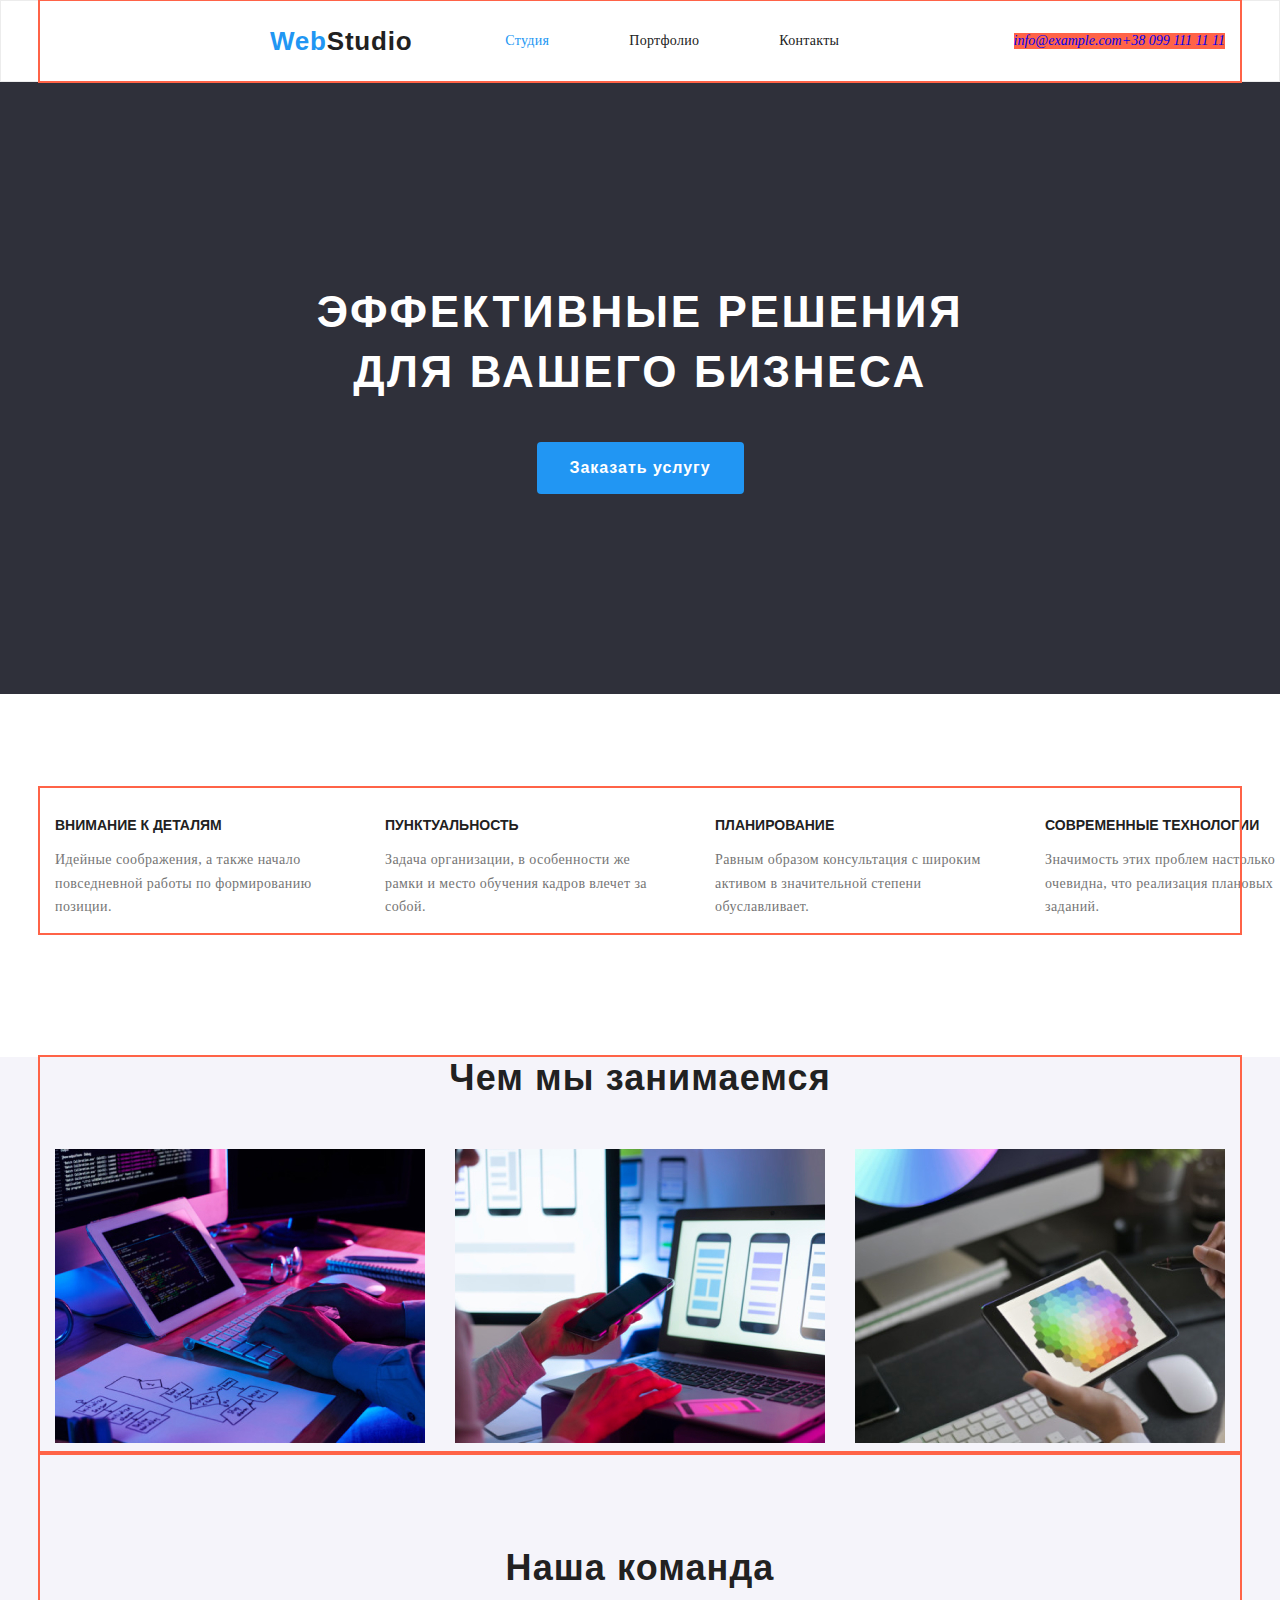
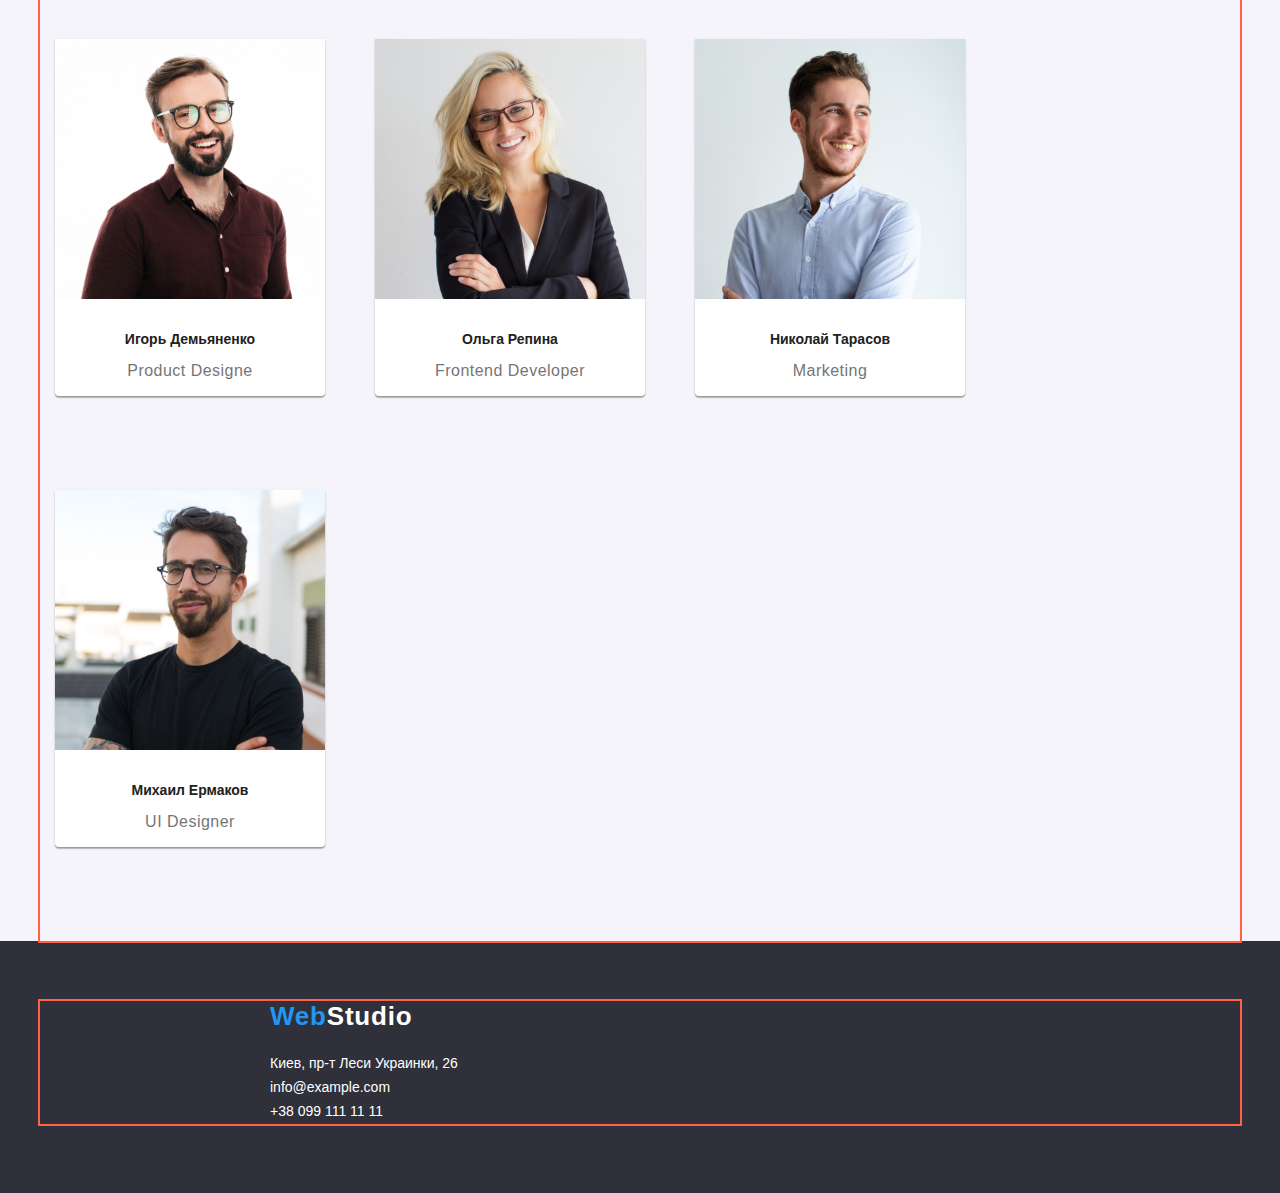
==== index.html @ b9be8503 "3 finish" ====
<!DOCTYPE html>
<html lang="en">
  <head>
    <meta charset="UTF-8" />
    <meta name="viewport" content="width=device-width, initial-scale=1.0" />
    <title>Студія</title>
    <link
      rel="stylesheet"
      href="https://cdnjs.cloudflare.com/ajax/libs/modern-normalize/0.6.0/modern-normalize.min.css"
    />
    <link rel="stylesheet" href="./css/styles.css" />
  </head>
  <body>
    <!-- Шапка сайту -->
    <!-- ХЗ <a href="./index.html" class="logo"
          ><img src="./images/WebStudio.svg" alt="Логотип компании"
        /></a>-->
    <header class="header">
      <div class="container main-nav">
        <nav class="main-nav">
          <a class="logo-link" href="./index.html" lang="en"
            >Web<span class="logo-accent">Studio</span></a
          >

          <ul class="site-nav">
            <li class="item">
              <a href="./index.html" class="link current">Студия</a>
            </li>
            <li class="item">
              <a href="./portfolio.html" class="link">Портфолио</a>
            </li>
            <li class="item"><a href="" class="link">Контакты</a></li>
          </ul>
        </nav>
        <address class="adress-container">
          <a href="mailto:info@example.com" class="link">info@example.com</a>

          <a href="tel:+380991111111" class="link">+38 099 111 11 11</a>
        </address>
      </div>
    </header>

    <main>
      <!-- Герой -->

      <section class="hero centered">
        <h1 class="hero-title">
          Эффективные решения <br />
          для вашего бизнеса
        </h1>
        <button type="button" class="order button">Заказать услугу</button>
      </section>

      <!-- Наші переваги -->
      <section class="our-advantages">
        <div class="container">
          <h2 class="visually-hidden">Наши преимущества</h2>
          <ul class="feature-list">
            <li class="item">
              <h3 class="title">Внимание к деталям</h3>
              <p class="section-text">
                Идейные соображения, а также начало повседневной работы по
                формированию позиции.
              </p>
            </li>
            <li class="item">
              <h3 class="title">Пунктуальность</h3>
              <p class="section-text">
                Задача организации, в особенности же рамки и место обучения
                кадров влечет за собой.
              </p>
            </li>
            <li class="item">
              <h3 class="title">Планирование</h3>
              <p class="section-text">
                Равным образом консультация с широким активом в значительной
                степени обуславливает.
              </p>
            </li>
            <li class="item">
              <h3 class="title">Современные технологии</h3>
              <p class="section-text">
                Значимость этих проблем настолько очевидна, что реализация
                плановых заданий.
              </p>
            </li>
          </ul>
        </div>
      </section>
      <!-- Чім займаємося.Види робіт -->
      <section class="section no-padding">
        <div class="container">
          <h2 class="work-item-title">Чем мы занимаемся</h2>
          <ul class="work-list">
            <li class="work-foto">
              <img
                src="./images/img.jpg"
                alt="Создание сайтов и приложений"
                width="370"
              />
            </li>
            <li class="work-foto">
              <img
                src="./images/img(1).jpg"
                alt="Создание сайтов и приложений для мобильных устройств"
                width="370"
              />
            </li>
            <li class="work-foto">
              <img
                src="./images/img(2).jpg"
                alt="Создание сайтов и приложений для
            десктопных устройств"
                width="370"
              />
            </li>
          </ul>
        </div>
      </section>
      <section class="section">
        <div class="container">
          <h2 class="team-title">Наша команда</h2>
          <ul class="team-flex">
            <li class="team-flex-item">
              <img
                src="./images/ИгорьДемьяненко.jpg"
                alt="Игорь Демьяненко"
                width="270"
              />
              <h3 class="team-member">Игорь Демьяненко</h3>
              <p class="team-text">Product Designe</p>
            </li>
            <li class="team-flex-item">
              <img
                src="./images/ОльгаРепина.jpg"
                alt="Ольга Репина"
                width="270"
              />
              <h3 class="team-member">Ольга Репина</h3>
              <p class="team-text">Frontend Developer</p>
            </li>
            <li class="team-flex-item">
              <img
                src="./images/НиколайТарасов.jpg"
                alt="Николай Тарасов"
                width="270"
              />
              <h3 class="team-member">Николай Тарасов</h3>
              <p class="team-text">Marketing</p>
            </li>
            <li class="team-flex-item">
              <img
                src="./images/МихаилЕрмаков.jpg"
                alt="Михаил Ермаков"
                width="270"
              />
              <h3 class="team-member">Михаил Ермаков</h3>
              <p class="team-text">UI Designer</p>
            </li>
          </ul>
        </div>
      </section>
    </main>
    <!-- Футер -->
    <footer class="footer-section">
      <div class="footer container">
        <div class="footer-nav">
          <!-- <a class="logo-link" href="./index.html" lang="en"
            >Web<span class="logo-accent">Studio</span></a
          >  -->
          <a class="logo-link" href="./index.html" lang="en"
            >Web<span class="footer-logo">Studio</span></a
          >

          <address class="address">
            <a href="" class="link">Киев, пр-т Леси Украинки, 26</a>

            <a href="mailto:info@example.com" class="link">info@example.com</a>

            <a href="tel:+380991111111" class="link">+38 099 111 11 11</a>
          </address>
        </div>
      </div>
    </footer>
  </body>
</html>
---- css/styles.css ----
:root {
  --primary-text-color: #757575;

  --title-text-color: #212121;
  ---accent-color: #2196f3;
  --primary-bg-color: #ffffff;
}
*,
*::before,
*::after {
  box-sizing: border-box;
}

/* Колір основного тексту #757575 */
/* Вторинний колір тексту #212121 */
/* Білий колір #FFFFFF */
/* Акцент #2196F3 */
/* Вторинний колір фону #F5F4FA * /

/* Шапка сайту */
body {
  background-color: var(--primary-bg-color);
  color: var(--primary-text-color);
  font-family: Roboto, sans-serif;
  font-size: 14px;
  line-height: 1, 7;
}
/* Утиліти */
.list {
  padding: 0px;
  margin: 0px;
  list-style: none;
}

li {
  list-style-type: none; /* Убираем маркеры */
}

ul {
  margin-top: 0;
  margin-bottom: 0;
  margin-left: 0; /* Отступ слева в браузере IE и Opera */
  padding-left: 0; /* Отступ слева в браузере Firefox, Safari, Chrome */
}

/* .header.container {display: flex;
  align-items: center;
  margin-left: auto;
  margin-right: auto;
  width: 1230px;
  padding-left: 15px;
  padding-right: 15px;
  justify-content: flex-start;
  background-color: teal;
} 
	*/

.container {
  margin-left: auto;
  margin-right: auto;
  width: 1200px;
  padding-left: 15px;
  padding-right: 15px;
  outline: 2px solid tomato;
}
.visually-hidden {
  position: absolute;
  width: 1px;
  height: 1px;
  margin: -1px;
  border: 0px;
  padding: 0px;
  clip: rect(0 0 0 0);
  overflow: hidden;
}

/* лого */

.logo-link {
  font-family: "Raleway", sans-serif;
  font-weight: 700;
  font-size: 26px;
  line-height: 1, 19;
  letter-spacing: 0.03em;
  color: #2196f3;
  text-decoration: none;
  padding-left: 215px;
}

.logo-link:hover {
  color: var(---accent-color);
}

.logo-accent {
  color: #212121;
  font-family: Raleway, sans-serif;
  font-weight: 700;
  font-size: 26px;
  line-height: 1.19;
  letter-spacing: 0.03em;
}
.logo:hover {
  color: var(---accent-color);
}

/* Page header */
.header {
  border: 1px solid #ececec;
}
/* display: flex;  height: 80px;
  align-items: center;
  justify-content: space-between;
  */

/* .page-header {  display: flex;
  align-items: center;
  background-color: #ccc;
}
*/

.main-nav {
  display: flex;
  align-items: center;
  justify-content: flex-start;
  font-family: Roboto;
}

/* Site nav */
.site-nav {
  display: flex;
  margin-left: 93px;
}
/* Спосіб Андрія, змінено */
.site-nav .item + .item {
  margin-left: 50px;
}

/* .site-nav .item {
  outline: 1px solid red;

  margin-right: 50px;
}

.site-nav .item:last-child {
  margin-right: 0;
} */

.site-nav .link {
  display: block;
  color: var(--title-text-color);
  padding-top: 32px;
  padding-bottom: 32px;
  font-size: 14px;
  font-weight: 500;
  line-height: 1, 14;
  letter-spacing: 0.28px;
}
.site-nav .link:hover,
.site-nav .link:focus {
  color: var(---accent-color);
}

.site-nav .link.current {
  color: var(---accent-color);
}
/* adress */

.adress-container {
  display: flex;
  margin-left: auto;
  align-items: center;
  background: tomato;
}

.adress .link + .link {
  margin-left: 50px;
}
.adress .link {
  color: #757575;
}
.adress .link:hover,
.adress .link:focus {
  color: var(---accent-color);
}

/* Hero */
.centered {
  display: flex;
  flex-direction: column;
  padding-top: 200px;
  padding-bottom: 200px;
  align-items: center;
  justify-content: center;
  background: #2f303a;
}

.hero h1 {
  font-weight: 900;
  font-size: 44px;
  line-height: 1.36;
  text-align: center;
  letter-spacing: 0.06em;
  text-transform: uppercase;
  color: var(--primary-bg-color);
  margin-top: 0;
  margin-bottom: 40px;
}

/* Наші переваги */
.our-advantages {
  padding: 94px 0px;
  /* border-bottom: 1px solid tomato; */
  /* background-color: yellow; */
}

.feature-list.item:nth-child(4) {
  margin-right: 0px;
}

.feature-list {
  display: flex;
  justify-content: space-between;
}

.feature-list li + li {
  margin-left: 30px;
}
.item {
  width: calc((100%-90px) / 4);
  margin-right: 30px;
  /* background-color: aqua; */
  list-style: none;
}

/* Section */
.section {
  background: #f5f4fa;
}
.section-text {
  display: block;
  color: #757575;
  font-family: Roboto;
  font-size: 14px;
  line-height: 1.71;
  letter-spacing: 0.42px;
  /* display: flex; */
  width: 270px;
  font-weight: 400;
  /* background-color: tomato; */
}

.section-title {
  margin-top: 0px;
  margin: bottom 92px;
  color: var(--title-text-color);

  font-size: 36px;
  font-weight: 700;
  line-height: 1, 2;
  background-color: tomato;
}
.section-title.centered {
  display: flex;
  justify-content: space-between;
  align-items: baseline;
}

.section.no-padding {
  padding-bottom: 0px;
  padding-top: 0px;
}
/* features */
.title {
  display: block;
  margin-top: 30px;
  margin-bottom: 10px;

  color: var(--title-text-color);
  font-size: 14px;
  font-weight: 700;
  line-height: 1.14;
  text-transform: uppercase;
  /* background: green; */
}

/* Чім займаємося.Види робіт */
.work-item-title {
  color: var(--title-text-color);
  margin-bottom: 50px;
  font-weight: 700;
  font-size: 36px;
  line-height: normal;
  text-align: center;
  letter-spacing: 1.08px;
}

.work-list {
  display: flex;
  justify-content: space-between;
  margin: 50px 0 0 0;
}
.work-list li + li {
  margin-left: 30px;
}

/* Наша команда */

.team-title {
  display: block;
  padding-top: 94px;
  margin: 0;
  color: #212121;
  margin-bottom: 50px;
  font-weight: 700;
  font-size: 36px;
  line-height: normal;
  text-align: center;
  letter-spacing: 1.08px;
}

/* .team-container {  margin-left: auto;
  margin-top: auto;
  margin-top: 0px;
  width: 1230px;
  outline: 2px solid red;
} */

.team-flex {
  display: flex;
  flex-wrap: wrap;

  list-style: none;
}
.team-flex-item {
  background-color: var(--primary-bg-color);
  box-shadow: 0px 2px 1px 0px rgba(0, 0, 0, 0.2),
    0px 1px 1px 0px rgba(0, 0, 0, 0.14), 0px 1px 3px 0px rgba(0, 0, 0, 0.12);
  border-radius: 0px 0px 4px 4px;
  list-style: none;
  width: 270;
  text-align: center;
  margin-right: 50px;
  padding: 0px;
  margin-bottom: 94px;
}
.team-text {
  color: #757575;
  text-align: center;
  font-size: 16px;
  font-style: normal;
  font-weight: 400;
  line-height: normal;
  letter-spacing: 0.48px;
  margin-top: 10px;
}
.team-member {
  color: var(--title-text-color);
  font-size: 14px;
  font-weight: 700;
  line-height: 1.14;
  text-align: center;
  margin-top: 30px;
}

/* color: var(--title-text-color);
  text-align: center;
  font-size: 16px;
  font-style: normal;
  font-weight: 500;
  line-height: normal;
  letter-spacing: 0.48px; */

/* Button */
.button {
  display: inline block;
  box-sizing: border-box;
  border: 1px solid transparent;
  border-radius: 4px;
  padding: 10px 32px;
  min-width: 200;
  min-height: 50px;

  /* font-size: 16px;font-weight: 500;
  line-height: 1, 6; */

  text-align: center;
}

.order {
  font-weight: 700;
  font-size: 16px;
  line-height: 1.87;
  letter-spacing: 0.06em;
  color: var(--primary-bg-color);
  background-color: var(---accent-color);
  text-transform: none;
}

/* Футер */
.footer-logo {
  color: var(--primary-bg-color);

  /* display: block;
  font-family: Raleway;
   line-height: normal;
  line-height: normal;
  text-decoration: none;*/
  font-family: Raleway, sans-serif;
  font-weight: 700;
  font-size: 26px;
  line-height: 1.19;
  letter-spacing: 0.03em;
}

.footer-section {
  background: #2f303a;
  height: 252px;
  padding-top: 60px;
}

.footer-nav .footer.container {
  display: block;
  align-items: center;
  height: 252px;

  /* margin-top: 60px; margin-bottom: 60px;*/
}

.footer .link {
  color: #ffffff;
}
.footer .link:hover,
.footer .link:focus {
  color: var(---accent-color);
}
.address {
  padding-top: 20px;
  display: flex;
  font-style: normal;
  font-size: 14px;
  line-height: 1.71;
  color: var(--primary-text-color);
  flex-direction: column;
  padding-left: 215px;
}

/* Видалене з індекса  adress-container */

.contacts-flex {
  display: flex;
  margin-left: auto;
  font-family: Roboto;
  color: #757575;

  font-family: Roboto;
  font-size: 14px;
  font-style: normal;
  font-weight: 500;
  line-height: normal;
  letter-spacing: 0.28px;
}

.contacts a + a {
  margin-left: 30px;
}

.contacts > a {
  padding-top: 32px;
  padding-bottom: 32px;

  font-family: Roboto;
  font-weight: 500;
  font-size: 14px;
  line-height: 1.14;
  letter-spacing: 0.02em;
  color: var(--primary-text-color);
}

header .link:hover,
header .link:focus {
  color: var(---accent-color);
  outline-width: 0px;
}

/* Портфоліо */
.pf-body {
  padding-top: 93px;
  padding-bottom: 94px;
}

/* .section-portfolio {   padding-top: 100px;
  background: aqua;
}*/

.test-container {
  width: 1200px;
  padding-left: 15px;
  padding-right: 15px;
  margin-left: auto;
  margin-right: auto;
}
.flex-container {
  display: flex;
  flex-wrap: wrap;
}
.flex-element {
  width: 380px;
  background-color: tomato;
  margin-right: 30px;
  margin-bottom: 30px;
}
.flex-element:nth-child(3n) {
  margin-right: 0px;
}
.flex-element:nth-last-child(-n + 3) {
  margin-bottom: 30px;
}
/* .work-list list {
  display: flex;
  width: calc ((100%-60px) / 3);
  margin-right: 30;
} */
.work-list {
  display: flex;
  flex-wrap: wrap;
  align-items: center;
  margin-top: 0px;
  margin-bottom: 0px;
  font-size: 16px;
  line-height: 1.87;
  letter-spacing: 0.48px;
}

.example-item {
  width: calc((100%-60px) / 3);
  margin-right: 30px;
  margin-bottom: 30px;
}
.text {
  color: var(--primary-text-color);
}
/* Example */
.work-title {
  margin-top: 20px;
  margin-bottom: 0px;
  color: var(--title-text-color);
  font-size: 18px;
  font-weight: 700;
  line-height: 2;
  text-decoration: none;
}
.work-text {
  text-decoration: none;
}
.link {
  text-decoration: none;
  display: block;
}
.card {
  border: 1px solid #eee;
  background: #fff;
  overflow: hidden;
}

.card-content {
  border: 1px solid #eee;
  background: #fff;
  box-sizing: border-box;
  padding-left: 24px;
  padding-right: 24px;
  padding-top: 20px;
  padding-bottom: 20px;
  width: 370px;
  outline: 2px solid red;
}
.card-image {
  display: block;
}
.img {
  display: block;
  max-width: 100%;
  height: auto;
}

/* .buttons {display: flex;
  justify-content: center;
  margin-bottom: 56px;
}
.filter-buttons {
  margin-right: 8px;
} */

.filters {
  display: flex;
  justify-content: center;
  margin-bottom: 34px;
}

.filters li:not(:first-child) {
  margin-left: 8px;
}
.filters button {
  font-weight: 500;
  font-size: 16px;
  line-height: 1.63;
  text-align: center;
  letter-spacing: 0.03em;
  color: var(--title-text-color);
  background: #f5f4fa;
}

.filters button:hover,
.filters button:focus {
  color: var(--primary-bg-color);
  background-color: var(---accent-color);
}
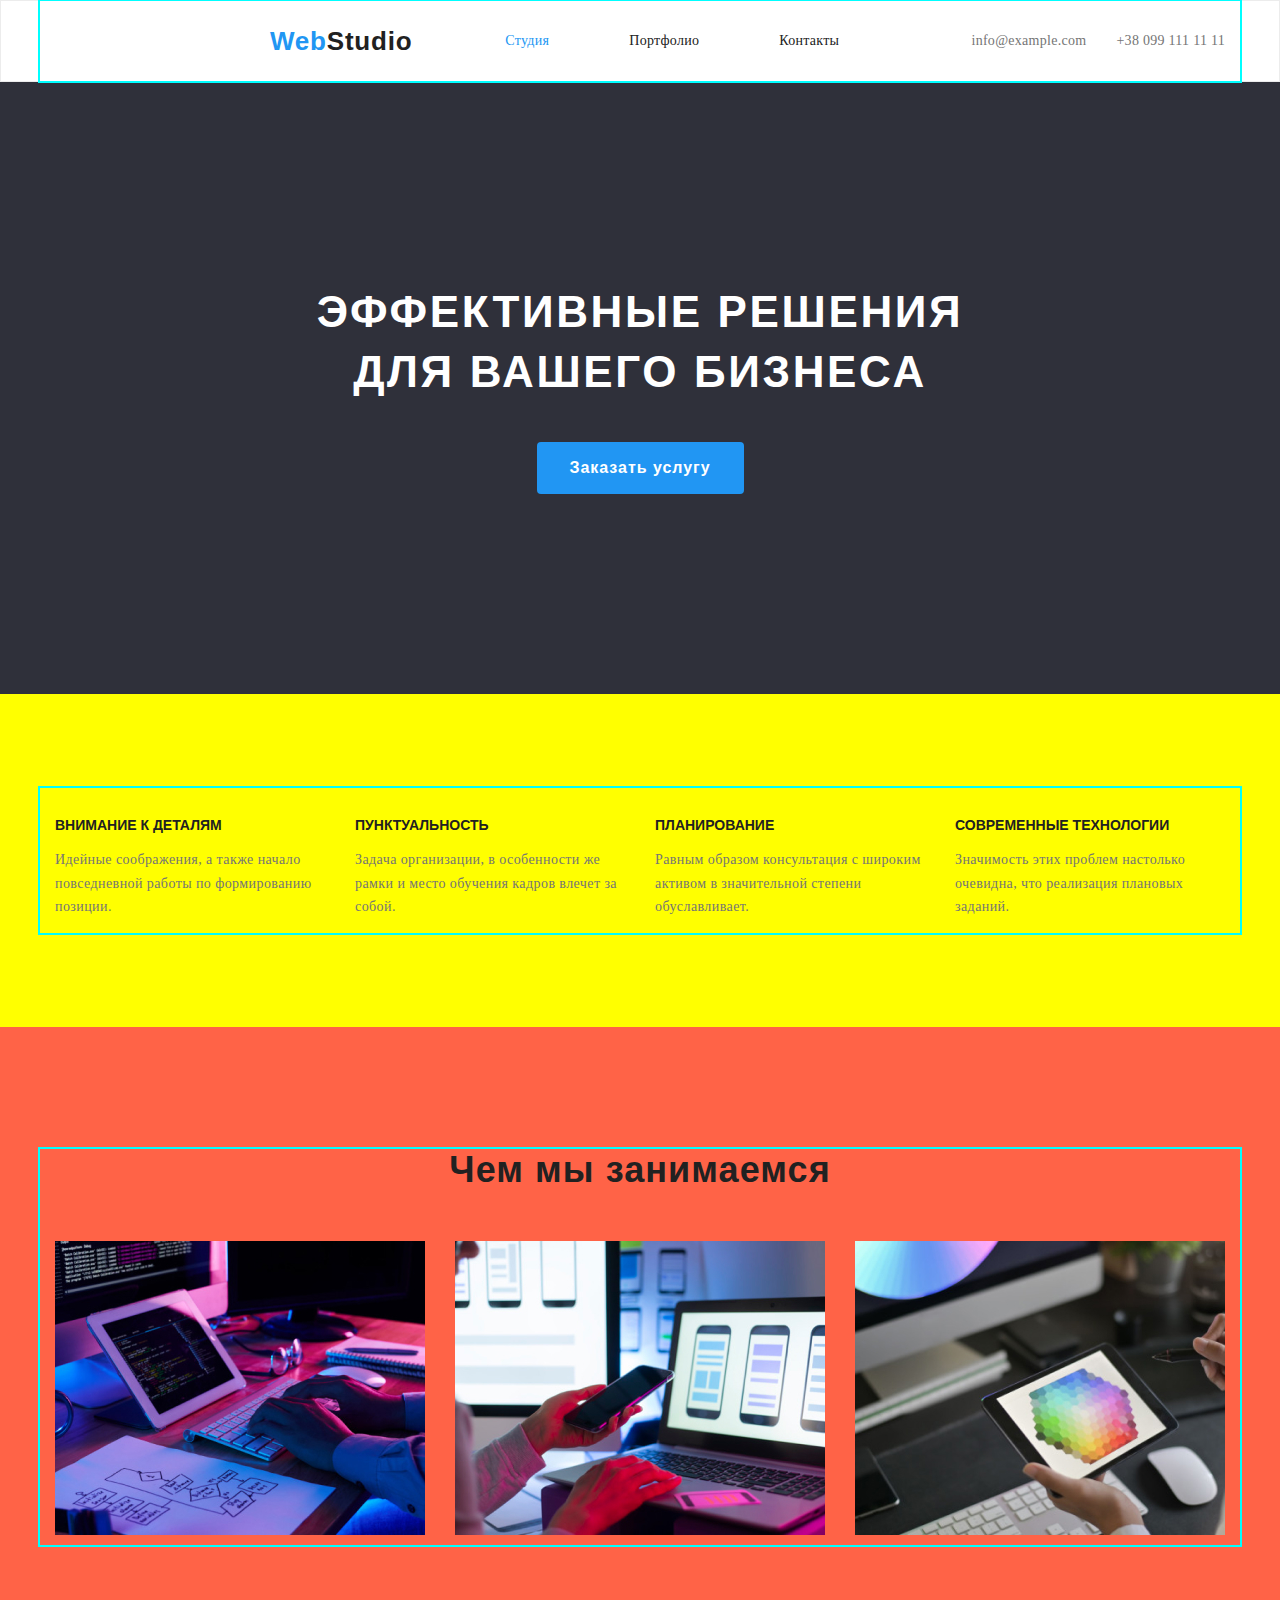
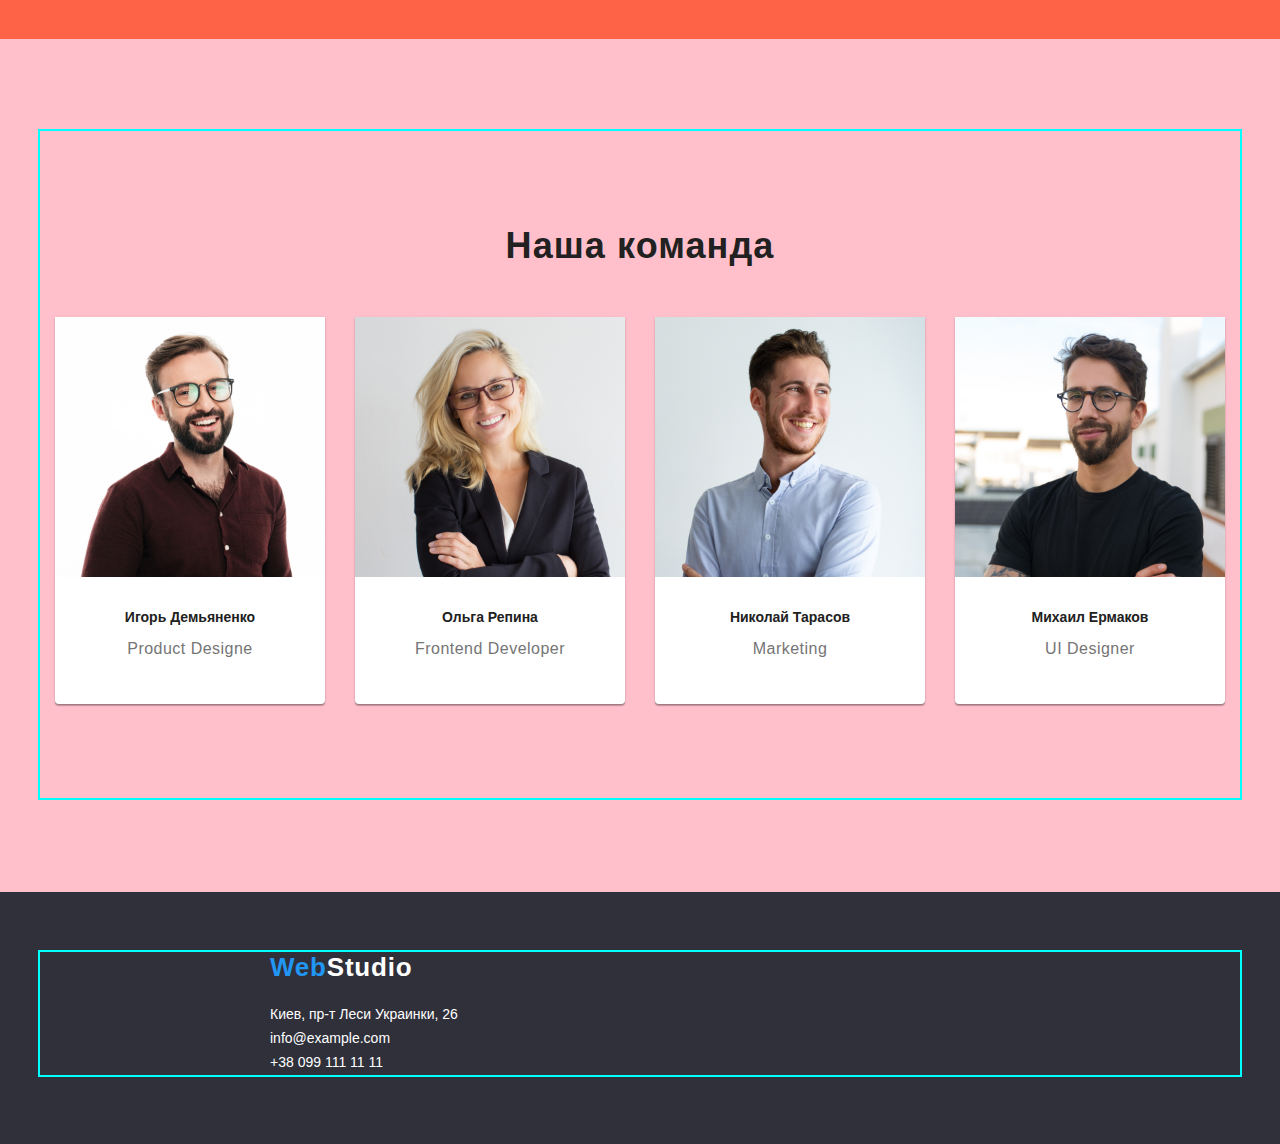
==== commit 5f9b3e88: "Портфоліо, питання по розміщенню" ====
--- a/index.html
+++ b/index.html
@@ -32,7 +32,7 @@
             <li class="item"><a href="" class="link">Контакты</a></li>
           </ul>
         </nav>
-        <address class="adress-container">
+        <address class="contacts contacts-flex">
           <a href="mailto:info@example.com" class="link">info@example.com</a>
 
           <a href="tel:+380991111111" class="link">+38 099 111 11 11</a>
--- a/css/styles.css
+++ b/css/styles.css
@@ -61,7 +61,7 @@
   width: 1200px;
   padding-left: 15px;
   padding-right: 15px;
-  outline: 2px solid tomato;
+  outline: 2px solid aqua;
 }
 .visually-hidden {
   position: absolute;
@@ -107,6 +107,12 @@
 .header {
   border: 1px solid #ececec;
 }
+.header.container {
+  display: flex;
+  height: 80px;
+  align-items: center;
+  justify-content: space-between;
+}
 /* display: flex;  height: 80px;
   align-items: center;
   justify-content: space-between;
@@ -211,6 +217,7 @@
   padding: 94px 0px;
   /* border-bottom: 1px solid tomato; */
   /* background-color: yellow; */
+  background-color: yellow;
 }
 
 .feature-list.item:nth-child(4) {
@@ -222,9 +229,9 @@
   justify-content: space-between;
 }
 
-.feature-list li + li {
+/* .feature-list li + li {
   margin-left: 30px;
-}
+} */
 .item {
   width: calc((100%-90px) / 4);
   margin-right: 30px;
@@ -234,7 +241,10 @@
 
 /* Section */
 .section {
-  background: #f5f4fa;
+  /* background: #f5f4fa; */
+  background-color: pink;
+  padding-bottom: 94px;
+  padding-top: 92px;
 }
 .section-text {
   display: block;
@@ -257,7 +267,7 @@
   font-size: 36px;
   font-weight: 700;
   line-height: 1, 2;
-  background-color: tomato;
+  background-color: green;
 }
 .section-title.centered {
   display: flex;
@@ -266,8 +276,9 @@
 }
 
 .section.no-padding {
-  padding-bottom: 0px;
-  padding-top: 0px;
+  padding-bottom: 94px;
+  padding-top: 92;
+  background-color: tomato;
 }
 /* features */
 .title {
@@ -327,7 +338,8 @@
 
 .team-flex {
   display: flex;
-  flex-wrap: wrap;
+  /* justify-content: space-between; */
+  /* flex-wrap: wrap; */
 
   list-style: none;
 }
@@ -339,9 +351,10 @@
   list-style: none;
   width: 270;
   text-align: center;
-  margin-right: 50px;
-  padding: 0px;
+  margin-right: 30px;
+  /* padding: 0px; */
   margin-bottom: 94px;
+  padding-bottom: 30px;
 }
 .team-text {
   color: #757575;
@@ -451,8 +464,6 @@
   margin-left: auto;
   font-family: Roboto;
   color: #757575;
-
-  font-family: Roboto;
   font-size: 14px;
   font-style: normal;
   font-weight: 500;
@@ -486,6 +497,10 @@
 .pf-body {
   padding-top: 93px;
   padding-bottom: 94px;
+  background-color: teal;
+}
+.color {
+  background-color: yellow;
 }
 
 /* .section-portfolio {   padding-top: 100px;
@@ -521,7 +536,8 @@
   margin-right: 30;
 } */
 .work-list {
-  display: flex;
+  margin-left: auto;
+  margin-right: auto;
   flex-wrap: wrap;
   align-items: center;
   margin-top: 0px;
@@ -529,12 +545,41 @@
   font-size: 16px;
   line-height: 1.87;
   letter-spacing: 0.48px;
+  background-color: tomato;
+  /* width: calc((100%-60px) / 3); */
+  /* margin-right: 30px; */
 }
 
 .example-item {
-  width: calc((100%-60px) / 3);
+  width: calc((100% - 30px * 2) / 3);
+}
+
+.example-item:nth-child(3n) {
+  margin-right: 0;
+}
+
+/* .example-item { 
+  width: calc((100% - 30px * 2) / 3);
   margin-right: 30px;
+}
+
+.example-item:nth-child(3n) {
+  margin-right: 0;
+}
+
+.example-item:nth-child(n + 4) {
+  margin-top: 30px;
+}
+*/
+.example-item {
+  width: 370px;
+  /* width: calc((100%-60px) / 3); */
+  /* margin-right: 30px; */
   margin-bottom: 30px;
+  border: 1px solid #eee;
+  /* width: calc(100%-60px) / 3) */
+  background: #fff;
+  overflow: hidden;
 }
 .text {
   color: var(--primary-text-color);
@@ -557,15 +602,17 @@
   display: block;
 }
 .card {
+  width: 370px;
   border: 1px solid #eee;
   background: #fff;
   overflow: hidden;
+  background: pink;
 }
 
 .card-content {
+  box-sizing: border-box;
   border: 1px solid #eee;
   background: #fff;
-  box-sizing: border-box;
   padding-left: 24px;
   padding-right: 24px;
   padding-top: 20px;
@@ -594,6 +641,7 @@
   display: flex;
   justify-content: center;
   margin-bottom: 34px;
+  background-color: tomato;
 }
 
 .filters li:not(:first-child) {
